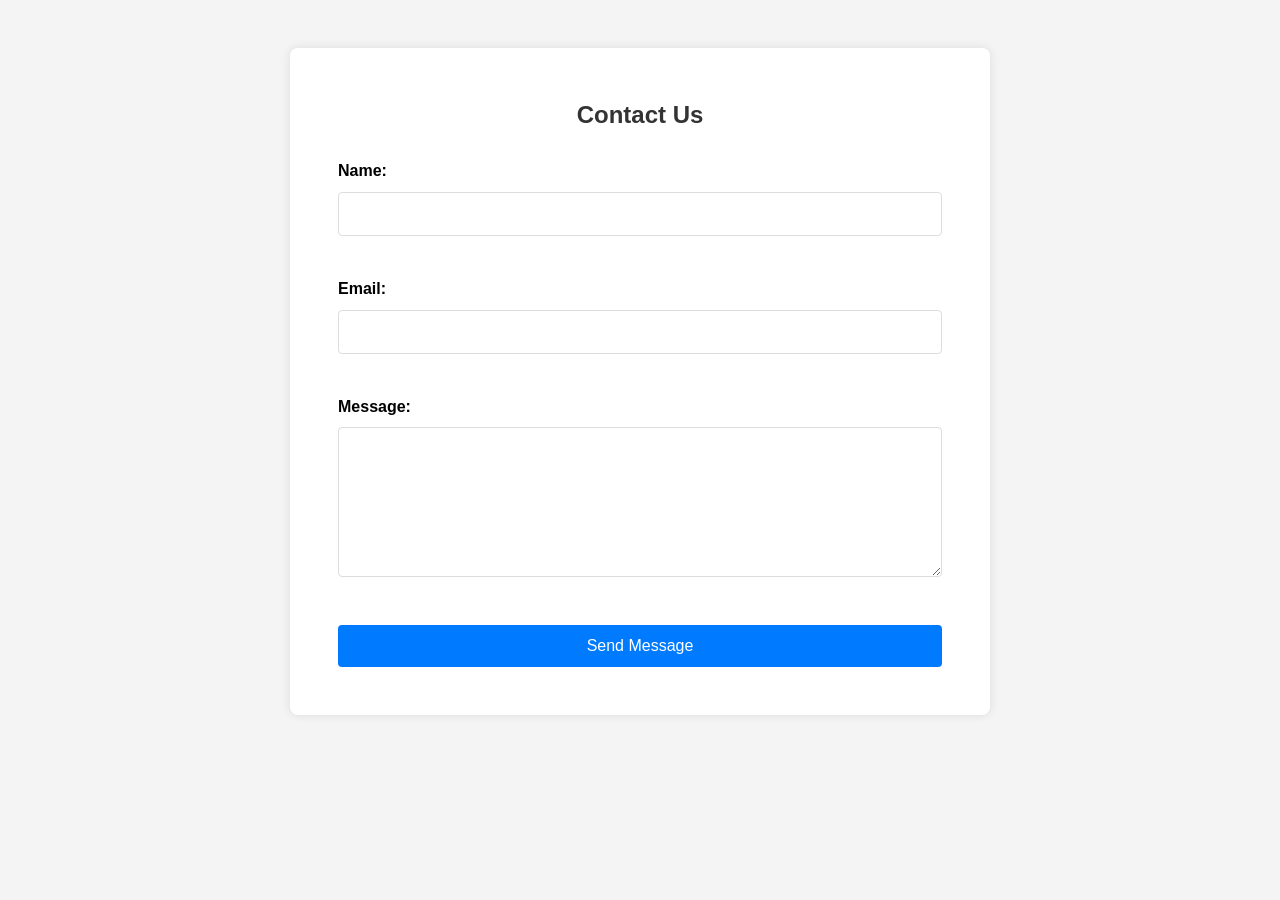
==== index.html @ f26541e9 "add website" ====
<!DOCTYPE html>
<html lang="en">
<head>
    <meta charset="UTF-8">
    <meta name="viewport" content="width=device-width, initial-scale=1.0">
    <title>Contact Form</title>
    <link rel="stylesheet" href="features/form/contact-form.css">
</head>
<body>
    <div class="contact-form-container">
        <h2>Contact Us</h2>
        <form id="contactForm">
            <div class="form-group">
                <label for="name">Name:</label>
                <input type="text" id="name" name="name" required>
                <div class="error" id="nameError"></div>
            </div>
            <div class="form-group">
                <label for="email">Email:</label>
                <input type="email" id="email" name="email" required>
                <div class="error" id="emailError"></div>
            </div>
            <div class="form-group">
                <label for="message">Message:</label>
                <textarea id="message" name="message" required></textarea>
                <div class="error" id="messageError"></div>
            </div>
            <button type="submit" id="submitBtn">Send Message</button>
        </form>
        <div id="successMessage" class="success"></div>
    </div>
    <script src="features/form/contact-form.js"></script>
</body>
</html>
---- features/form/contact-form.css ----
/* Contact Form Styles */

/* Reset and base styles */
* {
    box-sizing: border-box;
    margin: 0;
    padding: 0;
}

body {
    font-family: Arial, sans-serif;
    background-color: #f4f4f4;
    line-height: 1.6;
    /* Smooth scrolling support */
    scroll-behavior: smooth;
}

/* Contact form container */
.contact-form-container {
    max-width: 600px;
    margin: 2rem auto;
    padding: 2rem;
    background: #fff;
    border-radius: 8px;
    box-shadow: 0 0 10px rgba(0, 0, 0, 0.1);
}

/* Heading */
.contact-form-container h2 {
    text-align: center;
    margin-bottom: 1.5rem;
    color: #333;
}

/* Form groups */
.form-group {
    margin-bottom: 1rem;
}

/* Labels */
.form-group label {
    display: block;
    margin-bottom: 0.5rem;
    font-weight: bold;
}

/* Inputs */
.form-group input,
.form-group textarea {
    width: 100%;
    padding: 0.75rem;
    border: 1px solid #ddd;
    border-radius: 4px;
    font-size: 1rem;
    transition: border-color 0.3s;
}

.form-group input:focus,
.form-group textarea:focus {
    border-color: #007bff;
    outline: none;
}

/* Textarea */
#message {
    min-height: 150px;
    resize: vertical;
}

/* Submit button */
#submitBtn {
    width: 100%;
    padding: 0.75rem;
    background-color: #007bff;
    color: white;
    border: none;
    border-radius: 4px;
    font-size: 1rem;
    cursor: pointer;
    transition: background-color 0.3s, transform 0.2s;
}

/* Hover effect */
#submitBtn:hover {
    background-color: #0056b3;
    transform: translateY(-2px);
}

/* Active click effect */
#submitBtn:active {
    transform: translateY(0);
}

/* Loading state */
#submitBtn.loading {
    background-color: #6c757d;
    cursor: not-allowed;
    position: relative;
}

#submitBtn.loading::after {
    content: "";
    position: absolute;
    top: 50%;
    left: 50%;
    width: 20px;
    height: 20px;
    margin-left: -10px;
    margin-top: -10px;
    border: 2px solid rgba(255, 255, 255, 0.5);
    border-top-color: white;
    border-radius: 50%;
    animation: spin 1s linear infinite;
}

/* Spinner animation */
@keyframes spin {
    to { transform: rotate(360deg); }
}

/* Success state */
#submitBtn.success {
    background-color: #28a745;
}

/* Error messages */
.error {
    color: #dc3545;
    font-size: 0.875rem;
    margin-top: 0.25rem;
    min-height: 1.25rem;
}

/* Success message */
.success {
    color: #28a745;
    font-size: 1rem;
    text-align: center;
    margin-top: 1rem;
    padding: 0.75rem;
    background-color: #d4edda;
    border-radius: 4px;
    display: none;
}

/* Responsive design */
@media (max-width: 768px) {
    .contact-form-container {
        margin: 1rem;
        padding: 1.5rem;
    }

    .form-group input,
    .form-group textarea {
        padding: 0.5rem;
        font-size: 0.9rem;
    }

    #submitBtn {
        padding: 0.5rem;
        font-size: 0.9rem;
    }
}

@media (max-width: 480px) {
    .contact-form-container {
        margin: 0.5rem;
        padding: 1rem;
    }

    .contact-form-container h2 {
        font-size: 1.5rem;
    }

    .form-group label {
        font-size: 0.9rem;
    }

    #message {
        min-height: 120px;
    }
}

/* Desktop optimizations */
@media (min-width: 1024px) {
    .contact-form-container {
        margin: 3rem auto;
        padding: 3rem;
        max-width: 700px;
    }
}
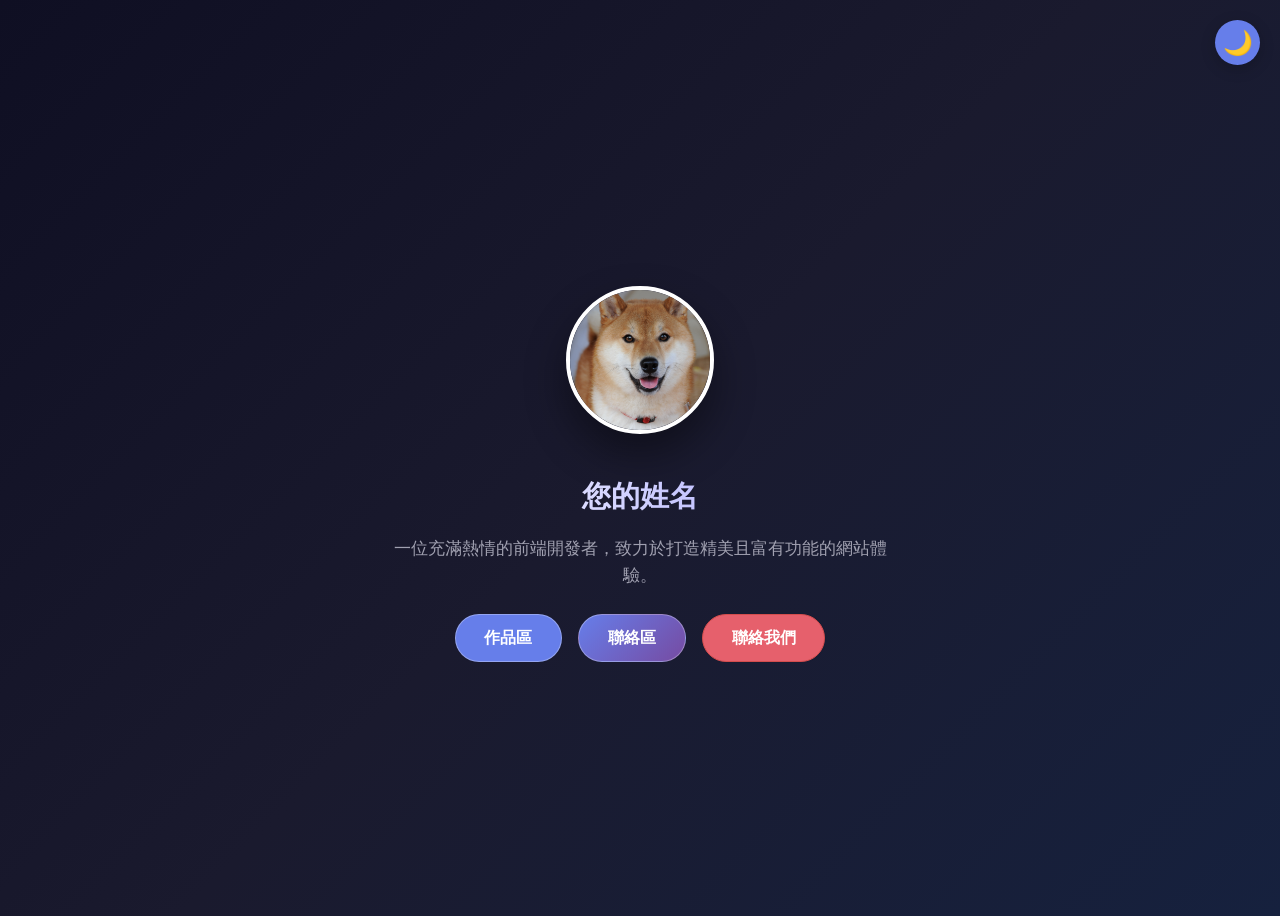
==== commit 35204148: "完成首頁" ====
--- a/index.html
+++ b/index.html
@@ -1,34 +1,30 @@
 <!DOCTYPE html>
-<html lang="en">
+<html lang="zh-TW">
 <head>
-    <meta charset="UTF-8">
-    <meta name="viewport" content="width=device-width, initial-scale=1.0">
-    <title>Contact Form</title>
-    <link rel="stylesheet" href="features/form/contact-form.css">
+  <meta charset="UTF-8">
+  <meta name="viewport" content="width=device-width, initial-scale=1.0">
+  <title>首頁</title>
+  <link rel="stylesheet" href="style.css">
 </head>
 <body>
-    <div class="contact-form-container">
-        <h2>Contact Us</h2>
-        <form id="contactForm">
-            <div class="form-group">
-                <label for="name">Name:</label>
-                <input type="text" id="name" name="name" required>
-                <div class="error" id="nameError"></div>
-            </div>
-            <div class="form-group">
-                <label for="email">Email:</label>
-                <input type="email" id="email" name="email" required>
-                <div class="error" id="emailError"></div>
-            </div>
-            <div class="form-group">
-                <label for="message">Message:</label>
-                <textarea id="message" name="message" required></textarea>
-                <div class="error" id="messageError"></div>
-            </div>
-            <button type="submit" id="submitBtn">Send Message</button>
-        </form>
-        <div id="successMessage" class="success"></div>
-    </div>
-    <script src="features/form/contact-form.js"></script>
+  <!-- 新增右上角主題切換按鈕 -->
+  <button class="theme-toggle" id="theme-toggle">🌙</button>
+
+  <div class="container">
+    <header class="avatar-section">
+      <img src="images/Shiba_inu_taiki.jpg" alt="大頭貼" class="avatar">
+      <div class="info">
+        <h1 class="name">您的姓名</h1>
+        <p class="intro">一位充滿熱情的前端開發者，致力於打造精美且富有功能的網站體驗。</p>
+        <div class="btn-group">
+          <a href="#portfolio" class="btn btn-portfolio">作品區</a>
+          <a href="#contact" class="btn btn-contact">聯絡區</a>
+          <a href="#contact-us" class="btn btn-contact-us">聯絡我們</a>
+        </div>
+      </div>
+    </header>
+  </div>
+
+  <script src="script.js"></script>
 </body>
 </html>
--- a/style.css
+++ b/style.css
@@ -0,0 +1,177 @@
+:root {
+  --bg: linear-gradient(135deg, #0f0f23 0%, #1a1a2e 50%, #16213e 100%);
+  --text: #e0e0e0;
+  --btn-bg: #667eea;
+  --btn-hover: #4a66b3;
+  --btn-color: #fff;
+}
+
+.test-light-theme {
+  --bg: #f8f9fa;
+  --text: #333;
+  --btn-bg: #add8e6;
+  --btn-hover: #87CEEB;
+  --btn-color: #000;
+}
+
+body {
+  background: var(--bg);
+  color: var(--text);
+  font-family: 'Inter', -apple-system, BlinkMacSystemFont, 'Segoe UI', 'Noto Sans TC', sans-serif;
+  min-height: 100vh;
+  display: flex;
+  align-items: center;
+  justify-content: center;
+  overflow-y: auto;
+}
+
+.container {
+  position: relative;
+  width: min(90%, 1200px);
+  max-width: 1200px;
+  padding: 2rem;
+  text-align: center;
+}
+
+.avatar-section {
+  display: flex;
+  flex-direction: column;
+  align-items: center;
+  margin: 2rem auto 0;
+}
+
+.avatar {
+  width: 140px;
+  height: 140px;
+  border-radius: 50%;
+  object-fit: cover;
+  border: 4px solid #fff;
+  box-shadow: 0 20px 40px rgba(0, 0, 0, 0.4);
+  transition: transform 0.3s ease;
+}
+
+.avatar:hover {
+  transform: scale(1.05);
+}
+
+.info {
+  margin-top: 1.5rem;
+}
+
+.name {
+  font-size: 1.8rem;
+  font-weight: 700;
+  background: linear-gradient(90deg, #fff, #a0a0ff);
+  -webkit-background-clip: text;
+  -webkit-text-fill-color: transparent;
+  background-clip: text;
+}
+
+.intro {
+  margin-top: 0.75rem;
+  font-size: 1.05rem;
+  color: #a0a0b0;
+  font-weight: 300;
+  max-width: 520px;
+  margin-left: auto;
+  margin-right: auto;
+  line-height: 1.6;
+}
+
+.btn-group {
+  margin-top: 1.5rem;
+  display: flex;
+  justify-content: center;
+  gap: 1rem;
+}
+
+.btn {
+  display: inline-block;
+  padding: 0.8rem 1.8rem;
+  border: none;
+  border-radius: 30px;
+  font-size: 1rem;
+  font-weight: 600;
+  cursor: pointer;
+  text-decoration: none;
+  transition: all 0.3s ease;
+  backdrop-filter: blur(10px);
+}
+
+.btn-portfolio {
+  background: #667eea;
+  color: #fff;
+  border: 1px solid rgba(255, 255, 255, 0.3);
+}
+
+.btn-portfolio:hover {
+  background: #4a66b3;
+  transform: translateY(-2px);
+  box-shadow: 0 10px 25px rgba(102, 126, 234, 0.4);
+}
+
+.btn-contact {
+  background: linear-gradient(135deg, #667eea 0%, #764ba2 100%);
+  color: #fff;
+  border: 1px solid rgba(255, 255, 255, 0.3);
+}
+
+.btn-contact:hover {
+  background: linear-gradient(135deg, #764ba2 0%, #667eea 100%);
+  transform: translateY(-2px);
+  box-shadow: 0 10px 25px rgba(102, 126, 234, 0.4);
+}
+
+.btn-contact-us {
+  background: #e6606c;
+  color: #fff;
+  border: 1px solid #d34d4d;
+}
+
+.btn-contact-us:hover {
+  background: #c2383d;
+  transform: translateY(-2px);
+  box-shadow: 0 10px 25px rgba(194, 56, 61, 0.4);
+}
+
+.theme-toggle {
+  position: fixed;
+  top: 20px;
+  right: 20px;
+  background: var(--btn-bg);
+  color: var(--btn-color);
+  border: none;
+  border-radius: 50%;
+  width: 45px;
+  height: 45px;
+  font-size: 24px;
+  cursor: pointer;
+  z-index: 1000;
+  transition: all 0.3s;
+  box-shadow: 0 4px 15px rgba(0, 0, 0, 0.2);
+}
+
+.theme-toggle:hover {
+  transform: scale(1.1);
+  background: var(--btn-hover);
+}
+
+@media (max-width: 768px) {
+  .avatar {
+    width: 110px;
+    height: 110px;
+  }
+
+  .name {
+    font-size: 1.4rem;
+  }
+
+  .intro {
+    font-size: 0.95rem;
+  }
+
+  .btn {
+    padding: 0.7rem 1.4rem;
+    font-size: 0.95rem;
+  }
+}
